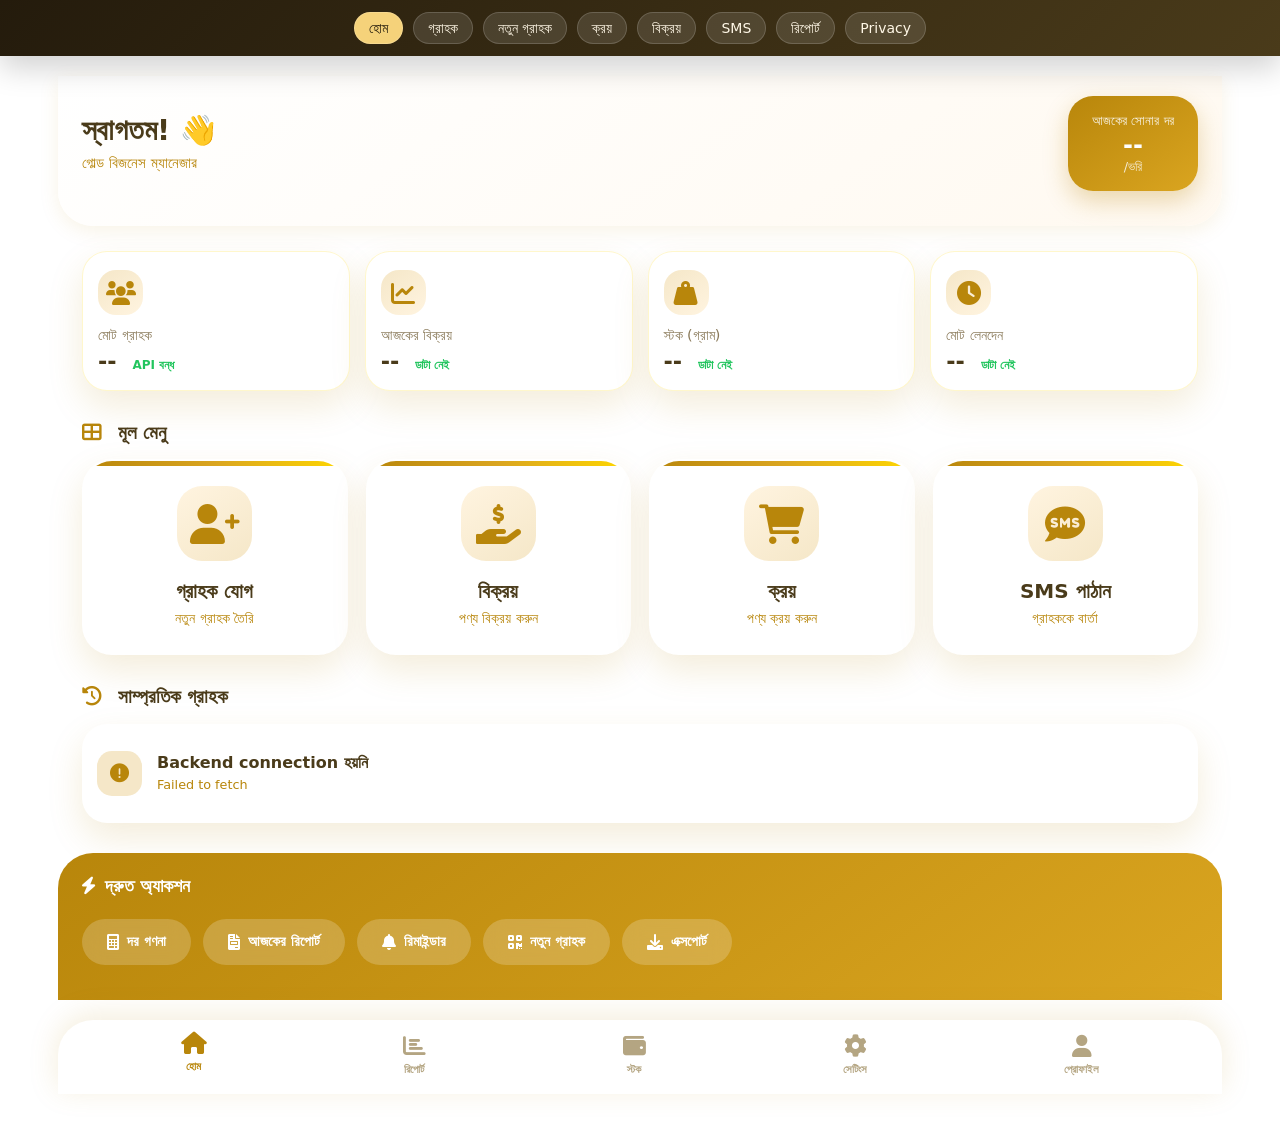
==== index.html @ e27d9fc8 "language change" ====
<!DOCTYPE html>
<html lang="bn">
<head>
    <meta charset="utf-8" />
    <meta name="viewport" content="width=device-width, initial-scale=1.0, maximum-scale=1.0, user-scalable=yes" />
    <title>ড্যাশবোর্ড - Gold Business Manager Preview</title>
    <link rel="stylesheet" href="assets/lib/bootstrap/dist/css/bootstrap.min.css" />
    <link rel="stylesheet" href="assets/css/site.css" />
    <link rel="stylesheet" href="assets/common.css" />
    <link rel="stylesheet" href="https://cdnjs.cloudflare.com/ajax/libs/font-awesome/6.0.0/css/all.min.css" />
    <link rel="stylesheet" href="assets/JewelleryManagement.styles.css" />
    <link rel="stylesheet" href="assets/css/Index.css" />
    <script src="assets/lib/jquery/dist/jquery.min.js"></script>
    <script src="assets/lib/bootstrap/dist/js/bootstrap.bundle.min.js"></script>
    <script src="assets/js/site.js"></script>
</head>
<body>
    <div class="preview-bar">
        <div class="preview-links">
            <a class="preview-link active" href="index.html">হোম</a>
<a class="preview-link" href="customer-index.html">গ্রাহক</a>
<a class="preview-link" href="customer-create.html">নতুন গ্রাহক</a>
<a class="preview-link" href="buysell-index.html">ক্রয়</a>
<a class="preview-link" href="buysell-sell.html">বিক্রয়</a>
<a class="preview-link" href="sms-index.html">SMS</a>
<a class="preview-link" href="report-index.html">রিপোর্ট</a>
<a class="preview-link" href="privacy.html">Privacy</a>
        </div>
    </div>
    <div class="container preview-shell">
        <main role="main" class="pb-3">
            <!-- App Bar -->
            <div class="app-bar">
                <div class="welcome-section">
                    <div class="user-greeting">
                        <h1>স্বাগতম! 👋</h1>
                        <p>গোল্ড বিজনেস ম্যানেজার</p>
                    </div>
                    <div class="gold-rate-card">
                        <small>আজকের সোনার দর</small>
                        <div class="rate" id="dashboardGoldRate">৳ 5,950</div>
                        <div class="unit">/ভরি</div>
                    </div>
                </div>
            </div>

            <!-- Quick Stats -->
            <div class="stats-grid">
                <div class="stat-card">
                    <div class="stat-icon">
                        <i class="fas fa-users"></i>
                    </div>
                    <a href="customer-index.html" style="text-decoration: none; color: inherit;">
                        <div class="stat-details">
                            <h3>মোট গ্রাহক</h3>
                            <div class="value"><span id="dashboardCustomerCount">248</span> <span class="change" id="dashboardCustomerChange">+12</span></div>
                        </div>
                    </a>
                </div>
                <div class="stat-card">
                    <div class="stat-icon">
                        <i class="fas fa-chart-line"></i>
                    </div>
                    <div class="stat-details">
                        <h3>আজকের বিক্রয়</h3>
                        <div class="value"><span id="dashboardTodaySales">৳ 0</span> <span class="change" id="dashboardTodaySalesMeta">0 অর্ডার</span></div>
                    </div>
                </div>
                <div class="stat-card">
                    <div class="stat-icon">
                        <i class="fas fa-weight-hanging"></i>
                    </div>
                    <div class="stat-details">
                        <h3>স্টক (গ্রাম)</h3>
                        <div class="value"><span id="dashboardStockWeight">0g</span> <span class="change" id="dashboardStockMeta">0 আইটেম</span></div>
                    </div>
                </div>
                <div class="stat-card">
                    <div class="stat-icon">
                        <i class="fas fa-clock"></i>
                    </div>
                    <div class="stat-details">
                        <h3>মোট লেনদেন</h3>
                        <div class="value"><span id="dashboardTransactionCount">0</span> <span class="change" id="dashboardTransactionMeta">ক্রয় + বিক্রয়</span></div>
                    </div>
                </div>
            </div>

            <!-- Main Menu Title -->
            <h2 class="menu-title">
                <i class="fas fa-th-large" style="margin-right: 10px; color: #b8860b;"></i>
                মূল মেনু
            </h2>

            <!-- Main Menu Grid -->
            <div class="menu-grid">
                <!-- Add Customer Card -->
                <a href="customer-index.html" class="menu-card">
                    <div class="menu-icon">
                        <i class="fas fa-user-plus"></i>
                    </div>
                    <h3>গ্রাহক যোগ</h3>
                    <p>নতুন গ্রাহক তৈরি</p>
                </a>

                <!-- Sell Card -->
                <a href="buysell-sell.html" class="menu-card">
                    <div class="menu-icon">
                        <i class="fas fa-hand-holding-usd"></i>
                    </div>
                    <h3>বিক্রয়</h3>
                    <p>পণ্য বিক্রয় করুন</p>
                </a>

                <!-- Buy Card -->
                <a href="buysell-index.html" class="menu-card">
                    <div class="menu-icon">
                        <i class="fas fa-shopping-cart"></i>
                    </div>
                    <h3>ক্রয়</h3>
                    <p>পণ্য ক্রয় করুন</p>
                </a>

                <!-- SMS Card -->
                <a href="sms-index.html" class="menu-card">
                    <div class="menu-icon">
                        <i class="fas fa-sms"></i>
                    </div>
                    <h3>SMS পাঠান</h3>
                    <p>গ্রাহককে বার্তা</p>
                </a>
            </div>

            <!-- Recent Customers Section -->
            <h2 class="menu-title">
                <i class="fas fa-history" style="margin-right: 10px; color: #b8860b;"></i>
                সাম্প্রতিক গ্রাহক
            </h2>

            <div class="recent-customers-card" id="dashboardRecentCustomers">
                <div class="customer-item">
                    <div class="customer-info">
                        <div class="customer-avatar">
                            <i class="fas fa-spinner fa-spin"></i>
                        </div>
                        <div>
                            <div class="customer-details">সাম্প্রতিক গ্রাহক লোড হচ্ছে</div>
                            <div class="customer-action">Backend থেকে data আসার অপেক্ষায়</div>
                        </div>
                    </div>
                </div>
            </div>

            <!-- Quick Actions -->
            <div class="quick-actions">
                <div class="quick-actions-title">
                    <i class="fas fa-bolt"></i>
                    দ্রুত অ্যাকশন
                </div>
                <div class="action-buttons">
                    <button class="action-btn" data-href="buysell-index.html">
                        <i class="fas fa-calculator"></i>
                        দর গণনা
                    </button>
                    <button class="action-btn" data-href="report-index.html">
                        <i class="fas fa-file-invoice"></i>
                        আজকের রিপোর্ট
                    </button>
                    <button class="action-btn" data-href="sms-index.html">
                        <i class="fas fa-bell"></i>
                        রিমাইন্ডার
                    </button>
                    <button class="action-btn" data-href="customer-create.html">
                        <i class="fas fa-qrcode"></i>
                        নতুন গ্রাহক
                    </button>
                    <button class="action-btn" data-api-link="/api/reports/overview">
                        <i class="fas fa-download"></i>
                        এক্সপোর্ট
                    </button>
                </div>
            </div>

            <!-- Bottom Navigation -->
            <div class="bottom-nav">
                <a href="index.html" class="nav-item active">
                    <i class="fas fa-home"></i>
                    <span>হোম</span>
                </a>
                <a href="report-index.html" class="nav-item">
                    <i class="fas fa-chart-bar"></i>
                    <span>রিপোর্ট</span>
                </a>
                <a href="report-index.html" class="nav-item">
                    <i class="fas fa-wallet"></i>
                    <span>স্টক</span>
                </a>
                <a href="privacy.html" class="nav-item">
                    <i class="fas fa-cog"></i>
                    <span>সেটিংস</span>
                </a>
                <a href="admin-profile.html" class="nav-item">
                    <i class="fas fa-user"></i>
                    <span>প্রোফাইল</span>
                </a>
            </div>

            <script>
                    // Add active state to menu cards
                           document.querySelectorAll('.menu-card').forEach(card => {
                        card.addEventListener('click', function (e) {
                            e.preventDefault();

                            this.style.transform = 'scale(0.95)';

                            setTimeout(() => {
                                this.style.transform = 'scale(1)';

                                // 👉 redirect after animation
                                window.location.href = this.getAttribute('href');

                            }, 200);
                        });
                    });

                    // Active navigation handling
                    document.querySelectorAll('.nav-item').forEach(item => {
                        item.addEventListener('click', function(e) {
                            const href = this.getAttribute('href');
                            document.querySelectorAll('.nav-item').forEach(nav => {
                                nav.classList.remove('active');
                            });
                            this.classList.add('active');

                            if (!href || href === '#') {
                                e.preventDefault();
                            }
                        });
                    });
                </script>
            <script src="assets/js/dashboard.js"></script>
        </main>
    </div>
</body>
</html>
---- assets/css/site.css ----
html {
  font-size: 14px;
}

@media (min-width: 768px) {
  html {
    font-size: 16px;
  }
}

.btn:focus, .btn:active:focus, .btn-link.nav-link:focus, .form-control:focus, .form-check-input:focus {
  box-shadow: 0 0 0 0.1rem white, 0 0 0 0.25rem #258cfb;
}

html {
  position: relative;
  min-height: 100%;
}

body {
  margin-bottom: 60px;
}
---- assets/common.css ----
.preview-bar {
    position: sticky;
    top: 0;
    z-index: 2000;
    background: linear-gradient(135deg, #241b0c, #4a3b1a);
    box-shadow: 0 12px 30px rgba(0, 0, 0, 0.18);
}

.preview-links {
    max-width: 1200px;
    margin: 0 auto;
    padding: 12px 16px;
    display: flex;
    flex-wrap: wrap;
    gap: 10px;
    justify-content: center;
}

.preview-link {
    color: #fff7e6;
    text-decoration: none;
    padding: 8px 14px;
    border-radius: 999px;
    background: rgba(255, 255, 255, 0.12);
    border: 1px solid rgba(255, 255, 255, 0.16);
    font-size: 14px;
    line-height: 1;
}

.preview-link:hover,
.preview-link.active {
    color: #241b0c;
    background: #f5d27a;
}

.preview-shell {
    padding-top: 20px;
}

body.has-app-chrome {
    margin-bottom: 0;
    padding-bottom: calc(var(--app-bottom-nav-height, 92px) + 26px);
}

.app-page-topbar {
    position: sticky;
    top: 74px;
    z-index: 1900;
    padding: 12px 16px 0;
}

.app-page-topbar-inner {
    max-width: 1200px;
    margin: 0 auto;
    display: flex;
    align-items: center;
    justify-content: space-between;
    gap: 14px;
    padding: 12px 14px;
    border-radius: 22px;
    background: rgba(255, 251, 242, 0.92);
    border: 1px solid rgba(184, 134, 11, 0.14);
    box-shadow: 0 18px 34px rgba(95, 71, 25, 0.12);
    backdrop-filter: blur(16px);
}

.app-back-button {
    border: none;
    background: linear-gradient(145deg, #f6e4b5, #fff4db);
    color: #4a3b1a;
    border-radius: 18px;
    padding: 10px 14px;
    display: inline-flex;
    align-items: center;
    gap: 12px;
    box-shadow: inset 0 1px 0 rgba(255, 255, 255, 0.9);
    transition: transform 0.2s ease, box-shadow 0.2s ease;
}

.app-back-button:hover {
    transform: translateY(-1px);
    box-shadow: 0 16px 30px rgba(129, 93, 20, 0.14);
}

.app-back-button-icon {
    width: 34px;
    height: 34px;
    border-radius: 12px;
    background: #fff8ea;
    display: inline-flex;
    align-items: center;
    justify-content: center;
    color: #9d6c09;
    font-size: 14px;
}

.app-back-button-copy {
    display: flex;
    flex-direction: column;
    align-items: flex-start;
    line-height: 1.15;
}

.app-back-button-copy span {
    font-size: 11px;
    text-transform: uppercase;
    letter-spacing: 0.1em;
    color: #9d8450;
}

.app-back-button-copy strong {
    font-size: 14px;
    font-weight: 700;
}

.app-page-current {
    display: flex;
    align-items: center;
    gap: 12px;
    color: #4a3b1a;
}

.app-page-current-icon {
    width: 42px;
    height: 42px;
    border-radius: 14px;
    display: inline-flex;
    align-items: center;
    justify-content: center;
    background: linear-gradient(145deg, #b8860b, #ddb54c);
    color: white;
    box-shadow: 0 14px 26px rgba(184, 134, 11, 0.24);
}

.app-page-current-copy {
    display: flex;
    flex-direction: column;
    gap: 4px;
}

.app-page-current-copy span {
    font-size: 11px;
    text-transform: uppercase;
    letter-spacing: 0.12em;
    color: #9d8450;
}

.app-page-current-copy strong {
    font-size: 16px;
    font-weight: 700;
}

.app-bottom-nav-shell {
    position: fixed;
    left: 0;
    right: 0;
    bottom: 0;
    z-index: 2200;
    pointer-events: none;
    padding: 0 10px calc(env(safe-area-inset-bottom, 0px) + 10px);
}

.app-bottom-nav {
    width: min(100%, 760px);
    margin: 0 auto;
    padding: 10px;
    border-radius: 28px;
    background: rgba(41, 30, 12, 0.94);
    box-shadow: 0 24px 50px rgba(19, 13, 5, 0.28);
    display: flex;
    gap: 10px;
    overflow-x: auto;
    scrollbar-width: none;
    pointer-events: auto;
}

.app-bottom-nav::-webkit-scrollbar {
    display: none;
}

.app-bottom-link {
    min-width: 72px;
    padding: 10px 12px;
    border-radius: 18px;
    text-decoration: none;
    color: rgba(255, 247, 230, 0.82);
    display: inline-flex;
    flex-direction: column;
    align-items: center;
    justify-content: center;
    gap: 6px;
    flex: 1 0 auto;
    transition: background 0.2s ease, color 0.2s ease, transform 0.2s ease;
}

.app-bottom-link i {
    font-size: 18px;
}

.app-bottom-link span {
    font-size: 12px;
    font-weight: 600;
    white-space: nowrap;
}

.app-bottom-link:hover,
.app-bottom-link.active {
    background: linear-gradient(145deg, #f6d989, #f0be49);
    color: #241b0c;
    transform: translateY(-2px);
}

@media (max-width: 575px) {
    .preview-links {
        justify-content: flex-start;
        overflow-x: auto;
        flex-wrap: nowrap;
    }

    .preview-bar {
        display: none;
    }

    .preview-shell {
        padding-top: 14px;
    }

    .app-page-topbar {
        top: 0;
        padding: 10px 12px 0;
    }

    .app-page-topbar-inner {
        padding: 10px 12px;
        border-radius: 18px;
    }

    .app-page-current-copy strong {
        font-size: 14px;
    }

    .app-page-current-copy span,
    .app-back-button-copy span {
        font-size: 10px;
    }

    .app-bottom-nav-shell {
        padding-left: 8px;
        padding-right: 8px;
    }

    .app-bottom-nav {
        border-radius: 24px;
        gap: 8px;
    }

    .app-bottom-link {
        min-width: 68px;
        padding: 10px 10px 9px;
    }
}

@media (max-width: 767px) {
    body.has-app-chrome {
        padding-bottom: calc(var(--app-bottom-nav-height, 92px) + 20px);
    }
}

@media (max-width: 420px) {
    .app-page-topbar-inner {
        gap: 10px;
    }

    .app-back-button {
        padding: 9px 11px;
        gap: 10px;
    }

    .app-back-button-copy strong {
        font-size: 13px;
    }

    .app-page-current-icon {
        width: 38px;
        height: 38px;
        border-radius: 12px;
    }
}
---- assets/JewelleryManagement.styles.css ----
/* _content/JewelleryManagement/Views/Shared/_Layout.cshtml.rz.scp.css */
/* Please see documentation at https://learn.microsoft.com/aspnet/core/client-side/bundling-and-minification
for details on configuring this project to bundle and minify static web assets. */

a.navbar-brand[b-8whyibkjo8] {
  white-space: normal;
  text-align: center;
  word-break: break-all;
}

a[b-8whyibkjo8] {
  color: #0077cc;
}

.btn-primary[b-8whyibkjo8] {
  color: #fff;
  background-color: #1b6ec2;
  border-color: #1861ac;
}

.nav-pills .nav-link.active[b-8whyibkjo8], .nav-pills .show > .nav-link[b-8whyibkjo8] {
  color: #fff;
  background-color: #1b6ec2;
  border-color: #1861ac;
}

.border-top[b-8whyibkjo8] {
  border-top: 1px solid #e5e5e5;
}
.border-bottom[b-8whyibkjo8] {
  border-bottom: 1px solid #e5e5e5;
}

.box-shadow[b-8whyibkjo8] {
  box-shadow: 0 .25rem .75rem rgba(0, 0, 0, .05);
}

button.accept-policy[b-8whyibkjo8] {
  font-size: 1rem;
  line-height: inherit;
}

.footer[b-8whyibkjo8] {
  position: absolute;
  bottom: 0;
  width: 100%;
  white-space: nowrap;
  line-height: 60px;
}
---- assets/css/Index.css ----
﻿ 
/* Gold theme colors */
:root {
    --gold-primary: #b8860b;
    --gold-secondary: #daa520;
    --gold-light: #f5e7c8;
    --gold-dark: #8b6910;
    --cream: #fff9f0;
    --shadow: 0 15px 35px rgba(184, 134, 11, 0.15);
}

/* App Bar */
.app-bar {
    background: linear-gradient(145deg, #ffffff, #fff9f0);
    padding: 20px 24px;
    border-radius: 0 0 35px 35px;
    box-shadow: 0 5px 20px rgba(184, 134, 11, 0.1);
    margin-bottom: 25px;
    margin-left: -24px;
    margin-right: -24px;
}

.welcome-section {
    display: flex;
    align-items: center;
    justify-content: space-between;
    margin-bottom: 15px;
}

.user-greeting h1 {
    font-size: 1.8rem;
    font-weight: 700;
    color: #4a3b1a;
    margin: 0;
    line-height: 1.2;
}

.user-greeting p {
    color: #b8860b;
    font-weight: 500;
    font-size: 0.95rem;
    margin: 5px 0 0 0;
}

.gold-rate-card {
    background: linear-gradient(145deg, #b8860b, #daa520);
    padding: 15px 20px;
    border-radius: 25px;
    color: white;
    text-align: center;
    box-shadow: 0 10px 25px rgba(184, 134, 11, 0.3);
    min-width: 130px;
}

    .gold-rate-card small {
        display: block;
        font-size: 0.8rem;
        opacity: 0.9;
        margin-bottom: 3px;
    }

    .gold-rate-card .rate {
        font-size: 1.5rem;
        font-weight: 800;
        line-height: 1;
    }

    .gold-rate-card .unit {
        font-size: 0.8rem;
        opacity: 0.8;
    }

/* Stats Cards */
.stats-grid {
    display: grid;
    grid-template-columns: repeat(2, 1fr);
    gap: 15px;
    margin-bottom: 30px;
}

.stat-card {
    background: white;
    padding: 18px 15px;
    border-radius: 25px;
    box-shadow: var(--shadow);
    backdrop-filter: blur(10px);
    border: 1px solid rgba(255, 215, 0, 0.2);
    transition: transform 0.2s ease;
}

    .stat-card:hover {
        transform: translateY(-3px);
    }

.stat-icon {
    width: 45px;
    height: 45px;
    background: linear-gradient(145deg, #f5e7c8, #fff4e0);
    border-radius: 18px;
    display: flex;
    align-items: center;
    justify-content: center;
    margin-bottom: 12px;
}

    .stat-icon i {
        font-size: 1.5rem;
        color: #b8860b;
    }

.stat-details h3 {
    font-size: 0.9rem;
    color: #8a7a5a;
    margin: 0 0 5px 0;
    font-weight: 500;
}

.stat-details .value {
    font-size: 1.4rem;
    font-weight: 800;
    color: #4a3b1a;
    line-height: 1;
}

.stat-details .change {
    font-size: 0.75rem;
    color: #22c55e;
    margin-left: 8px;
}

/* Main Menu Grid */
.menu-title {
    margin: 25px 0 15px 0;
    font-size: 1.2rem;
    font-weight: 600;
    color: #4a3b1a;
}

.menu-grid {
    display: grid;
    grid-template-columns: repeat(2, 1fr);
    gap: 18px;
    margin-bottom: 30px;
}

.menu-card {
    background: white;
    border-radius: 30px;
    padding: 25px 15px;
    text-align: center;
    box-shadow: var(--shadow);
    text-decoration: none;
    transition: all 0.3s cubic-bezier(0.4, 0, 0.2, 1);
    border: 2px solid transparent;
    position: relative;
    overflow: hidden;
    display: block;
    color: inherit;
}

    .menu-card::before {
        content: '';
        position: absolute;
        top: 0;
        left: 0;
        right: 0;
        height: 5px;
        background: linear-gradient(90deg, #b8860b, #daa520, #ffd700);
    }

    .menu-card:hover {
        transform: translateY(-8px);
        box-shadow: 0 25px 45px rgba(184, 134, 11, 0.25);
        border-color: #ffd700;
        text-decoration: none;
        color: inherit;
    }

.menu-icon {
    width: 75px;
    height: 75px;
    background: linear-gradient(145deg, #fff4e0, #f5e7c8);
    border-radius: 25px;
    display: flex;
    align-items: center;
    justify-content: center;
    margin: 0 auto 18px auto;
    transition: all 0.3s ease;
}

.menu-card:hover .menu-icon {
    background: linear-gradient(145deg, #b8860b, #daa520);
}

.menu-icon i {
    font-size: 2.5rem;
    color: #b8860b;
    transition: all 0.3s ease;
}

.menu-card:hover .menu-icon i {
    color: white;
    transform: scale(1.1);
}

.menu-card h3 {
    font-size: 1.25rem;
    font-weight: 700;
    color: #4a3b1a;
    margin: 0 0 5px 0;
}

.menu-card p {
    font-size: 0.85rem;
    color: #b8860b;
    margin: 0;
    font-weight: 500;
}

/* Recent Customers Section */
.recent-customers-card {
    background: white;
    border-radius: 25px;
    padding: 15px;
    box-shadow: var(--shadow);
    margin-bottom: 30px;
}

.customer-item {
    display: flex;
    align-items: center;
    justify-content: space-between;
    padding: 12px 0;
    border-bottom: 1px solid #f0e8d8;
}

    .customer-item:last-child {
        border-bottom: none;
    }

.customer-info {
    display: flex;
    align-items: center;
    gap: 15px;
}

.customer-avatar {
    width: 45px;
    height: 45px;
    background: #f5e7c8;
    border-radius: 15px;
    display: flex;
    align-items: center;
    justify-content: center;
}

    .customer-avatar i {
        font-size: 1.2rem;
        color: #b8860b;
    }

.customer-details {
    font-weight: 700;
    color: #4a3b1a;
}

.customer-action {
    font-size: 0.8rem;
    color: #b8860b;
}

.customer-transaction {
    text-align: right;
}

.transaction-amount {
    font-weight: 700;
    color: #4a3b1a;
}

.transaction-time {
    font-size: 0.7rem;
    color: #22c55e;
}

/* Quick Actions */
.quick-actions {
    background: linear-gradient(145deg, #b8860b, #daa520);
    border-radius: 35px 35px 0 0;
    padding: 20px 24px;
    margin-left: -24px;
    margin-right: -24px;
    margin-top: 30px;
}

.quick-actions-title {
    color: white;
    font-size: 1.1rem;
    font-weight: 600;
    margin-bottom: 15px;
    display: flex;
    align-items: center;
    gap: 10px;
}

.action-buttons {
    display: flex;
    gap: 12px;
    overflow-x: auto;
    padding: 5px 0 15px 0;
    scrollbar-width: none;
}

    .action-buttons::-webkit-scrollbar {
        display: none;
    }

.action-btn {
    background: rgba(255, 255, 255, 0.2);
    backdrop-filter: blur(10px);
    border: 1px solid rgba(255, 255, 255, 0.3);
    padding: 12px 25px;
    border-radius: 30px;
    color: white;
    font-weight: 600;
    font-size: 0.9rem;
    white-space: nowrap;
    transition: all 0.3s ease;
    display: flex;
    align-items: center;
    gap: 8px;
    border: none;
    cursor: pointer;
}

    .action-btn i {
        font-size: 1rem;
    }

    .action-btn:hover {
        background: white;
        color: #b8860b;
        transform: scale(0.95);
    }

/* Bottom Navigation */
.bottom-nav {
    background: white;
    border-radius: 35px 35px 0 0;
    padding: 15px 24px;
    display: flex;
    justify-content: space-around;
    box-shadow: 0 -5px 30px rgba(184, 134, 11, 0.15);
    margin-top: 20px;
    margin-left: -24px;
    margin-right: -24px;
    margin-bottom: -24px;
}

.nav-item {
    display: flex;
    flex-direction: column;
    align-items: center;
    text-decoration: none;
    color: #b4a582;
    transition: all 0.2s ease;
    gap: 5px;
}

    .nav-item:hover {
        text-decoration: none;
        color: #b8860b;
    }

    .nav-item.active {
        color: #b8860b;
        transform: translateY(-3px);
    }

    .nav-item i {
        font-size: 1.4rem;
    }

    .nav-item span {
        font-size: 0.7rem;
        font-weight: 600;
    }

/* Responsive adjustments */
@media (min-width: 768px) {
    .menu-grid {
        grid-template-columns: repeat(4, 1fr);
    }

    .stats-grid {
        grid-template-columns: repeat(4, 1fr);
    }

    .menu-card {
        display: block;
        cursor: pointer;
    }
}
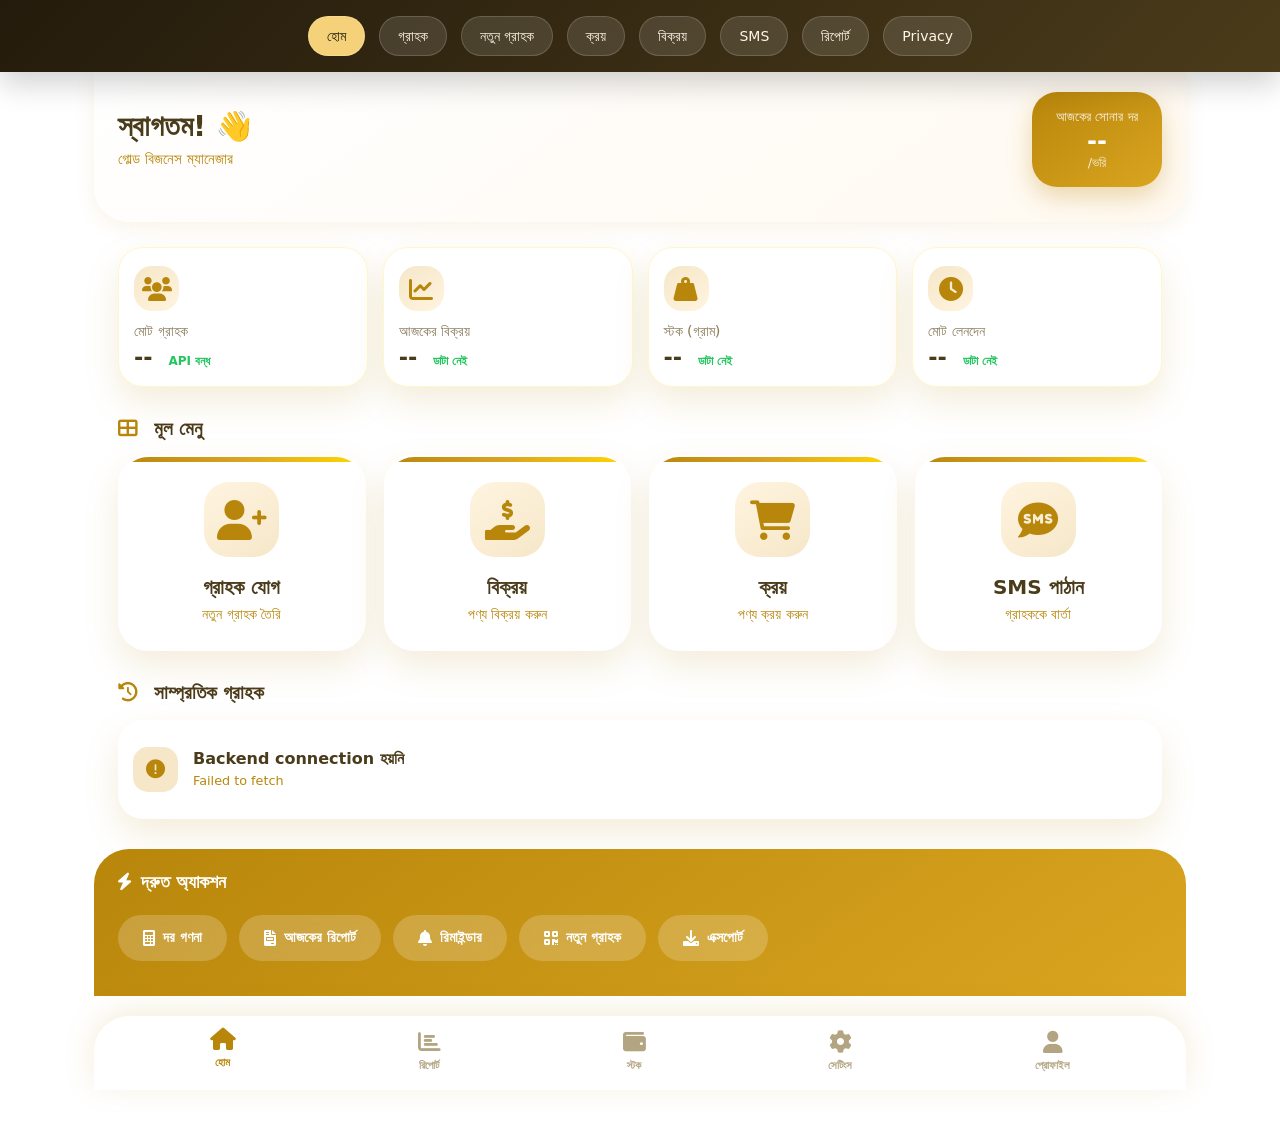
==== commit a9f03e5e: "added changes" ====
--- a/index.html
+++ b/index.html
@@ -7,12 +7,13 @@
     <link rel="stylesheet" href="assets/lib/bootstrap/dist/css/bootstrap.min.css" />
     <link rel="stylesheet" href="assets/css/site.css" />
     <link rel="stylesheet" href="assets/common.css" />
+    <link rel="stylesheet" href="assets/css/responsive.css" />
     <link rel="stylesheet" href="https://cdnjs.cloudflare.com/ajax/libs/font-awesome/6.0.0/css/all.min.css" />
     <link rel="stylesheet" href="assets/JewelleryManagement.styles.css" />
     <link rel="stylesheet" href="assets/css/Index.css" />
     <script src="assets/lib/jquery/dist/jquery.min.js"></script>
     <script src="assets/lib/bootstrap/dist/js/bootstrap.bundle.min.js"></script>
-    <script src="assets/js/site.js"></script>
+    <script src="assets/js/site.js?v=20260418-live-backend"></script>
 </head>
 <body>
     <div class="preview-bar">
--- a/assets/common.css
+++ b/assets/common.css
@@ -286,3 +286,78 @@
         border-radius: 12px;
     }
 }
+
+.form-card .select2-container {
+    width: 100% !important;
+    margin-bottom: 16px;
+    font-family: inherit;
+}
+
+.form-card .select2-container--default .select2-selection--single {
+    height: 52px;
+    border: 1px solid #e0e0e0;
+    border-radius: 16px;
+    background: #fff;
+    display: flex;
+    align-items: center;
+    transition: border-color 0.2s, box-shadow 0.2s;
+}
+
+.form-card .select2-container--default.select2-container--focus .select2-selection--single,
+.form-card .select2-container--default.select2-container--open .select2-selection--single {
+    border-color: #b8860b;
+    box-shadow: 0 0 0 3px rgba(184, 134, 11, 0.1);
+}
+
+.form-card .select2-container--default .select2-selection--single .select2-selection__rendered {
+    width: 100%;
+    padding-left: 16px;
+    padding-right: 42px;
+    color: #1a1a2e;
+    font-size: 15px;
+    line-height: 50px;
+}
+
+.form-card .select2-container--default .select2-selection--single .select2-selection__placeholder {
+    color: #666;
+}
+
+.form-card .select2-container--default .select2-selection--single .select2-selection__arrow {
+    height: 50px;
+    right: 12px;
+}
+
+.form-card .select2-container--default .select2-selection--single .select2-selection__clear {
+    height: 50px;
+    margin-right: 22px;
+    color: #777;
+    font-size: 18px;
+}
+
+.select2-dropdown {
+    border-color: #d8c375;
+    border-radius: 14px;
+    overflow: hidden;
+    box-shadow: 0 14px 32px rgba(0, 0, 0, 0.14);
+}
+
+.select2-container--default .select2-search--dropdown .select2-search__field {
+    border: 1px solid #e0e0e0;
+    border-radius: 10px;
+    padding: 9px 10px;
+    font-family: inherit;
+    outline: none;
+}
+
+.select2-container--default .select2-search--dropdown .select2-search__field:focus {
+    border-color: #b8860b;
+}
+
+.select2-results__option {
+    padding: 10px 14px;
+    font-size: 14px;
+}
+
+.select2-container--default .select2-results__option--highlighted.select2-results__option--selectable {
+    background-color: #b8860b;
+}
--- a/assets/css/responsive.css
+++ b/assets/css/responsive.css
@@ -0,0 +1,724 @@
+/* ============================================
+   COMPREHENSIVE RESPONSIVE DESIGN FOR FULL APP
+   Mobile, Tablet & Desktop Optimization
+   ============================================ */
+
+/* ============================================
+   GLOBAL RESPONSIVE SETTINGS
+   ============================================ */
+
+html {
+    scroll-behavior: smooth;
+}
+
+body {
+    word-break: break-word;
+    overflow-wrap: break-word;
+}
+
+* {
+    -webkit-tap-highlight-color: transparent;
+}
+
+/* ============================================
+   EXTRA SMALL PHONES (< 360px)
+   ============================================ */
+@media (max-width: 359px) {
+    html {
+        font-size: 12px;
+    }
+
+    body {
+        font-size: 12px;
+    }
+
+    .preview-bar {
+        padding: 8px 0;
+    }
+
+    .preview-links {
+        gap: 6px;
+        padding: 8px 12px;
+    }
+
+    .preview-link {
+        padding: 6px 10px;
+        font-size: 12px;
+        border-radius: 18px;
+    }
+
+    .preview-shell {
+        padding-top: 12px;
+    }
+
+    .container {
+        padding: 0 12px;
+    }
+
+    h1 {
+        font-size: 1.4rem;
+    }
+
+    h2 {
+        font-size: 1.2rem;
+    }
+
+    h3 {
+        font-size: 1rem;
+    }
+
+    .form-control {
+        padding: 10px 12px;
+        font-size: 12px;
+    }
+
+    .form-label {
+        font-size: 12px;
+        margin-bottom: 6px;
+    }
+
+    .btn {
+        padding: 10px 14px;
+        font-size: 12px;
+        min-height: 40px;
+    }
+
+    .mobile-container {
+        padding: 12px;
+    }
+
+    .input-field,
+    .custom-select {
+        padding: 10px 12px;
+        font-size: 12px;
+    }
+}
+
+/* ============================================
+   SMALL PHONES (360px - 480px)
+   ============================================ */
+@media (min-width: 360px) and (max-width: 480px) {
+    html {
+        font-size: 13px;
+    }
+
+    .preview-links {
+        gap: 8px;
+        padding: 10px 14px;
+        flex-wrap: wrap;
+        justify-content: center;
+    }
+
+    .preview-link {
+        padding: 7px 12px;
+        font-size: 13px;
+    }
+
+    .container {
+        padding: 0 14px;
+    }
+
+    .mobile-container {
+        padding: 14px;
+    }
+
+    h1 {
+        font-size: 1.6rem;
+    }
+
+    h2 {
+        font-size: 1.3rem;
+    }
+
+    h3 {
+        font-size: 1.05rem;
+    }
+
+    .form-control,
+    .input-field,
+    .custom-select {
+        padding: 12px 14px;
+        font-size: 13px;
+        min-height: 44px;
+    }
+
+    .btn,
+    .btn-submit {
+        padding: 12px 16px;
+        font-size: 13px;
+        min-height: 44px;
+    }
+
+    .form-label {
+        font-size: 13px;
+        margin-bottom: 6px;
+    }
+
+    .menu-grid,
+    .stats-grid {
+        grid-template-columns: repeat(2, 1fr);
+        gap: 12px;
+    }
+
+    .weight-grid {
+        grid-template-columns: repeat(2, 1fr);
+        gap: 10px;
+    }
+
+    .rate-grid {
+        grid-template-columns: repeat(3, 1fr);
+        gap: 8px;
+    }
+
+    .rate-cards {
+        gap: 10px;
+        flex-wrap: wrap;
+    }
+
+    .rate-card {
+        flex: 1 1 calc(50% - 5px);
+    }
+}
+
+/* ============================================
+   MEDIUM PHONES (480px - 600px)
+   ============================================ */
+@media (min-width: 480px) and (max-width: 600px) {
+    html {
+        font-size: 14px;
+    }
+
+    .preview-links {
+        gap: 10px;
+        padding: 12px 16px;
+    }
+
+    .preview-link {
+        padding: 8px 14px;
+        font-size: 14px;
+    }
+
+    .mobile-container {
+        max-width: 500px;
+        padding: 16px;
+    }
+
+    h1 {
+        font-size: 1.75rem;
+    }
+
+    h2 {
+        font-size: 1.4rem;
+    }
+
+    h3 {
+        font-size: 1.1rem;
+    }
+
+    .form-control,
+    .input-field,
+    .custom-select {
+        padding: 13px 15px;
+        font-size: 14px;
+        min-height: 46px;
+    }
+
+    .btn,
+    .btn-submit {
+        padding: 13px 18px;
+        font-size: 14px;
+        min-height: 46px;
+    }
+
+    .menu-grid,
+    .stats-grid {
+        grid-template-columns: repeat(2, 1fr);
+        gap: 14px;
+    }
+
+    .weight-grid {
+        grid-template-columns: repeat(4, 1fr);
+        gap: 12px;
+    }
+
+    .rate-grid {
+        grid-template-columns: repeat(4, 1fr);
+    }
+
+    .rate-cards {
+        gap: 12px;
+    }
+
+    .rate-card {
+        flex: 1;
+    }
+}
+
+/* ============================================
+   TABLETS & LARGER (600px+)
+   ============================================ */
+@media (min-width: 600px) {
+    html {
+        font-size: 15px;
+    }
+
+    .preview-links {
+        gap: 12px;
+        padding: 14px 20px;
+    }
+
+    .preview-link {
+        padding: 10px 16px;
+        font-size: 14px;
+    }
+
+    .preview-shell {
+        padding-top: 24px;
+    }
+
+    .container {
+        padding: 0 24px;
+    }
+
+    .mobile-container {
+        max-width: 600px;
+        padding: 20px;
+        margin: 0 auto;
+    }
+
+    h1 {
+        font-size: 2rem;
+    }
+
+    h2 {
+        font-size: 1.5rem;
+    }
+
+    h3 {
+        font-size: 1.2rem;
+    }
+
+    .form-control,
+    .input-field,
+    .custom-select {
+        padding: 14px 16px;
+        font-size: 15px;
+        min-height: 48px;
+    }
+
+    .btn,
+    .btn-submit {
+        padding: 14px 20px;
+        font-size: 15px;
+        min-height: 48px;
+    }
+
+    .form-label {
+        font-size: 14px;
+        margin-bottom: 8px;
+    }
+
+    .menu-grid,
+    .stats-grid {
+        grid-template-columns: repeat(2, 1fr);
+        gap: 16px;
+    }
+
+    .weight-grid {
+        grid-template-columns: repeat(4, 1fr);
+        gap: 14px;
+    }
+
+    .rate-grid {
+        grid-template-columns: repeat(5, 1fr);
+    }
+
+    .rate-cards {
+        gap: 14px;
+    }
+
+    .rate-card {
+        flex: 1;
+    }
+
+    .form-container {
+        max-width: 600px;
+        padding: 32px;
+    }
+}
+
+/* ============================================
+   LARGE TABLETS & DESKTOPS (800px+)
+   ============================================ */
+@media (min-width: 800px) {
+    html {
+        font-size: 16px;
+    }
+
+    .preview-links {
+        gap: 14px;
+        padding: 16px 24px;
+    }
+
+    .preview-link {
+        padding: 12px 18px;
+        font-size: 14px;
+    }
+
+    .container {
+        padding: 0 32px;
+    }
+
+    .mobile-container {
+        max-width: 700px;
+    }
+
+    .menu-grid,
+    .stats-grid {
+        grid-template-columns: repeat(4, 1fr);
+        gap: 18px;
+    }
+
+    .form-container {
+        max-width: 700px;
+        padding: 40px;
+    }
+
+    .form-control,
+    .input-field,
+    .custom-select {
+        padding: 15px 18px;
+        font-size: 15px;
+        min-height: 50px;
+    }
+
+    .btn,
+    .btn-submit {
+        padding: 15px 24px;
+        font-size: 16px;
+        min-height: 50px;
+    }
+}
+
+/* ============================================
+   EXTRA LARGE (1200px+)
+   ============================================ */
+@media (min-width: 1200px) {
+    .container,
+    .container-lg {
+        padding: 0 48px;
+    }
+
+    .mobile-container {
+        max-width: 800px;
+    }
+
+    .menu-grid,
+    .stats-grid {
+        grid-template-columns: repeat(4, 1fr);
+    }
+
+    .form-container {
+        max-width: 800px;
+    }
+}
+
+/* ============================================
+   TOUCH DEVICES - Improve Tap Targets
+   ============================================ */
+@media (hover: none) and (pointer: coarse) {
+    button,
+    .btn,
+    .btn-submit,
+    .form-control,
+    .input-field,
+    .custom-select,
+    .rate-item,
+    .weight-item,
+    .menu-card,
+    .stat-card,
+    .item-card,
+    .delete-item {
+        min-height: 44px;
+        min-width: 44px;
+    }
+
+    .form-control,
+    .input-field,
+    .custom-select {
+        padding: 12px 14px;
+    }
+
+    .btn,
+    .btn-submit {
+        padding: 12px 16px;
+    }
+
+    /* Improve spacing on mobile */
+    input[type="checkbox"],
+    input[type="radio"] {
+        width: 20px;
+        height: 20px;
+        cursor: pointer;
+    }
+
+    label {
+        cursor: pointer;
+    }
+}
+
+/* ============================================
+   LANDSCAPE ORIENTATION
+   ============================================ */
+@media (orientation: landscape) and (max-height: 500px) {
+    .app-header,
+    .form-card,
+    .gold-rate-card {
+        margin-bottom: 8px;
+    }
+
+    .weight-grid {
+        gap: 8px;
+    }
+
+    .rate-cards {
+        gap: 8px;
+    }
+
+    .weight-calculator {
+        padding: 12px;
+        margin-bottom: 8px;
+    }
+
+    .footer-summary {
+        padding: 12px;
+    }
+
+    .summary-row {
+        margin-bottom: 4px;
+    }
+
+    .btn,
+    .btn-submit {
+        padding: 8px 12px;
+        min-height: 40px;
+    }
+}
+
+/* ============================================
+   LANDSCAPE ORIENTATION - Medium Height
+   ============================================ */
+@media (orientation: landscape) and (min-height: 500px) and (max-height: 750px) {
+    .mobile-container {
+        padding: 10px;
+    }
+
+    .app-header,
+    .form-card,
+    .gold-rate-card {
+        margin-bottom: 10px;
+        padding: 12px;
+    }
+
+    .weight-grid {
+        gap: 10px;
+    }
+
+    .rate-cards {
+        gap: 10px;
+    }
+}
+
+/* ============================================
+   HIGH DPI / RETINA DISPLAYS
+   ============================================ */
+@media (-webkit-min-device-pixel-ratio: 2), (min-resolution: 192dpi) {
+    body {
+        -webkit-font-smoothing: antialiased;
+        -moz-osx-font-smoothing: grayscale;
+    }
+}
+
+/* ============================================
+   PRINTED PAGE OPTIMIZATION
+   ============================================ */
+@media print {
+    .preview-bar,
+    .preview-shell,
+    .action-buttons,
+    .btn-clear,
+    .btn-save,
+    .add-btn,
+    .delete-item,
+    .modal-custom {
+        display: none !important;
+    }
+
+    body {
+        margin: 0;
+        padding: 0;
+    }
+
+    .mobile-container,
+    .form-container {
+        max-width: 100%;
+        padding: 0;
+        box-shadow: none;
+        page-break-inside: avoid;
+    }
+}
+
+/* ============================================
+   DARK MODE PREFERENCE (if implemented)
+   ============================================ */
+@media (prefers-color-scheme: dark) {
+    /* Placeholder for dark mode styles */
+}
+
+/* ============================================
+   REDUCED MOTION (Accessibility)
+   ============================================ */
+@media (prefers-reduced-motion: reduce) {
+    * {
+        animation-duration: 0.01ms !important;
+        animation-iteration-count: 1 !important;
+        transition-duration: 0.01ms !important;
+    }
+}
+
+/* ============================================
+   SCREEN READERS & ACCESSIBILITY
+   ============================================ */
+.sr-only {
+    position: absolute;
+    width: 1px;
+    height: 1px;
+    padding: 0;
+    margin: -1px;
+    overflow: hidden;
+    clip: rect(0, 0, 0, 0);
+    white-space: nowrap;
+    border-width: 0;
+}
+
+/* Focus states for keyboard navigation */
+button:focus,
+.btn:focus,
+input:focus,
+select:focus,
+textarea:focus {
+    outline: 2px solid #b8860b;
+    outline-offset: 2px;
+}
+
+/* ============================================
+   SPECIFIC COMPONENT RESPONSIVE FIXES
+   ============================================ */
+
+/* Mobile Menu */
+@media (max-width: 600px) {
+    .menu-grid {
+        grid-template-columns: repeat(2, 1fr);
+    }
+
+    .preview-links {
+        flex-wrap: wrap;
+        justify-content: center;
+    }
+
+    .preview-link {
+        flex-shrink: 0;
+    }
+}
+
+/* Item Cards */
+@media (max-width: 480px) {
+    .item-card {
+        flex-direction: column;
+        text-align: left;
+    }
+
+    .item-price {
+        text-align: left;
+        margin-top: 8px;
+        width: 100%;
+    }
+
+    .delete-item {
+        margin-left: 0;
+        margin-top: 8px;
+        width: auto;
+    }
+}
+
+/* Modals */
+@media (max-width: 480px) {
+    .modal-content-custom {
+        border-radius: 20px;
+        padding: 20px;
+        max-width: 90vw;
+    }
+
+    .modal-btn {
+        font-size: 14px;
+        padding: 12px;
+    }
+}
+
+/* Toast Notifications */
+@media (max-width: 480px) {
+    .toast-notification {
+        left: 12px;
+        right: 12px;
+        bottom: 12px;
+        padding: 12px 16px;
+        font-size: 13px;
+    }
+}
+
+/* Input Groups */
+@media (max-width: 480px) {
+    .editable-rate {
+        padding: 10px 12px;
+        gap: 8px;
+        overflow: hidden;
+        min-width: 0;
+    }
+
+    .editable-rate input {
+        font-size: 14px;
+        padding: 8px;
+        min-width: 0;
+    }
+
+    .editable-rate span {
+        font-size: 16px;
+        flex-shrink: 0;
+    }
+
+    .editable-rate .rate-unit {
+        font-size: 12px;
+        flex-shrink: 0;
+        white-space: nowrap;
+        min-width: auto;
+    }
+}
+
+/* Ensure images are responsive */
+img {
+    max-width: 100%;
+    height: auto;
+    display: block;
+}
+
+/* Ensure tables are responsive */
+table {
+    width: 100%;
+    border-collapse: collapse;
+}
+
+/* Responsive video embeds */
+iframe {
+    max-width: 100%;
+    height: auto;
+}
